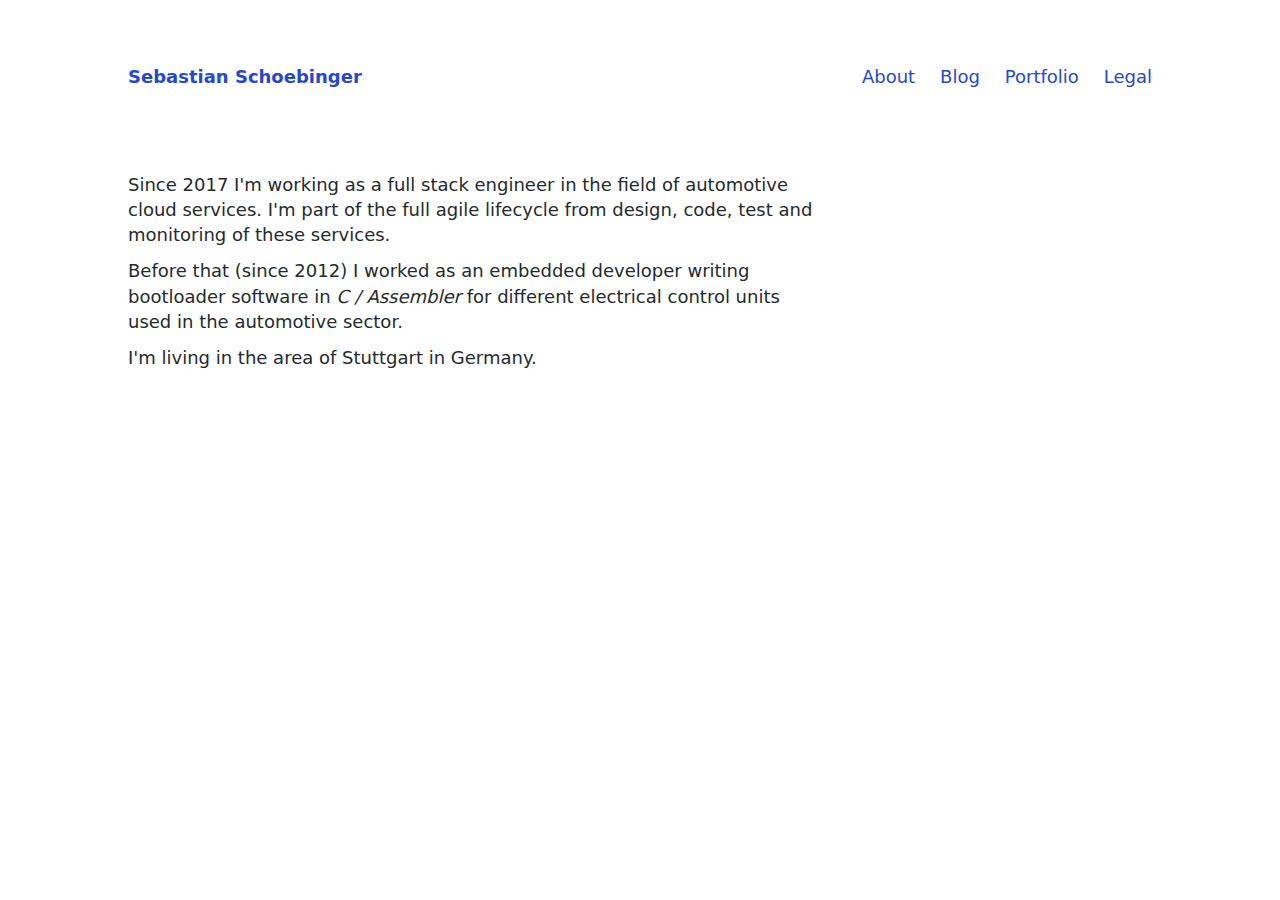
==== about/index.html @ b2d72a0e "init" ====
<!DOCTYPE html>
<!-- saved from url=(0014)about:internet -->
<html lang="en">
  <head>
    <meta http-equiv="Content-Type" content="text/html; charset=UTF-8" />

    <meta name="viewport" content="width=device-width,initial-scale=1" />

    <title>Sebastian Schoebinger</title>
    <meta
      name="description"
      content="Sebastian Schoebinger - Software Engineer"
    />

    <!-- Recommended minimum -->
    <meta property="og:title" content="Sebastian Schoebinger" />
    <meta
      property="og:description"
      content="Sebastian Schoebinger - Software Engineer"
    />
    <meta property="og:image" content="img/site-image.png" />
    <meta name="twitter:card" content="summary_large_image" />

    <!-- You could also inline the stylesheet -->
    <link rel="stylesheet" href="/css/style.css" />
  </head>
  <body>
    <header>
      <h1>
        <a href="/">Sebastian Schoebinger</a>
      </h1>
      <nav>
        <a href="/about">About</a>
        <a href="/">Blog</a>
        <a href="/portfolio">Portfolio</a>
        <a href="/impressum">Legal</a>
        <!-- <a href="#portfolio">Portfolio</a> -->
      </nav>
    </header>

    <main>
      <section id="home">
        <!-- HOME -->
        
<p>
  Since 2017 I'm working as a full stack engineer in the field of automotive
  cloud services. I'm part of the full agile lifecycle from design, code, test
  and monitoring of these services.
</p>
<p>
  Before that (since 2012) I worked as an embedded developer writing bootloader
  software in <em>C / Assembler</em> for different electrical control units used
  in the automotive sector.
</p>
<p>I'm living in the area of Stuttgart in Germany.</p>

      </section>
    </main>
  </body>
</html>
---- css/style.css ----
* {
  margin: 0;
  padding: 0;
  box-sizing: border-box;

  /* Color scheme */

  --textcolor: #242a2e;
  --bgcolor: #fff;
  --highlight: #2749c9;
}

@media (prefers-color-scheme: dark) {
  * {
    --textcolor: #dadada;
    --bgcolor: #161c21;
    --highlight: #ffc400;
  }
}

body {
  font-size: 18px;
  font-family: system-ui, sans-serif;
  line-height: 1.4;
  color: var(--textcolor);
  background: var(--bgcolor);
  position: relative;
  max-width: 64em; /* remove this for a full-width layout */
  margin: 0 auto; /* centers the layout */
}

/* ------- Sections ------- */

section {
  padding: calc(6em + 5vw) 5vw 8vw 5vw;
  /* ! Everything below is needed ! */
  display: none;
  position: absolute;
  top: 0;
  min-height: 100vh;
  width: 100%;
  background: var(--bgcolor);
}

section:target {
  /* Show section */
  display: block;
}

section#home {
  /* Show #home by default */
  display: block;
}

.flex-container {
  /* We first create a flex layout context */
  display: flex;

  /* Then we define the flow direction 
     and if we allow the items to wrap 
   * Remember this is the same as:
   * flex-direction: row;
   * flex-wrap: wrap;
   */
  flex-flow: row wrap;

  /* Then we define how is distributed the remaining space */
  justify-content: space-between;

  padding: 0;
  margin: 0;
}

.flex-header {
  /* We first create a flex layout context */
  display: flex;

  /* Then we define the flow direction 
     and if we allow the items to wrap 
   * Remember this is the same as:
   * flex-direction: row;
   * flex-wrap: wrap;
   */
  flex-flow: row wrap;

  /* Then we define how is distributed the remaining space */
  justify-content: center;

  padding: 0;
  margin: 0;
}

.flex-item {
  padding: 5px;
  width: auto;
  height: auto;
  /* text-align: center; */
}

/* ------- Header ------- */

header {
  padding: 5vw 5vw 0 5vw;
  display: flex;
  flex-wrap: wrap;
  position: absolute;
  width: 100%;
  z-index: 2;
}

header h1 {
  font-size: 1em;
  flex: 1; /* pushes nav to the right */
  white-space: nowrap;
  padding: 0 5vw 0.5em 0;
}

nav a:not(:last-of-type) {
  margin-right: 1.5vw;
}

/* ------- General ------- */

a {
  text-decoration: none;
  color: var(--highlight);
}

a:hover {
  border-bottom: 1px solid;
}

section h1 {
  font-size: 1em;
  margin: 0 0 1em 0;
}

h2,
h3,
h4 {
  font-size: 1em;
  font-weight: 600;
  margin: 1.6em 0 0.6em 0;
}

p,
ul,
ol,
article {
  max-width: 60ch; /* Limit line-length to 60 characters */
  margin-bottom: 0.6em;
}

ul li::marker {
  content: "\2022   ";
}

li {
  margin-bottom: 0.2em;
}

ul,
ol {
  padding-left: 2ch;
}

b,
strong {
  font-weight: 600;
}

small {
  font-size: 0.85em;
}

hr {
  height: 1px;
  border: 0;
  background: currentColor;
  opacity: 0.1;
  margin: 1.2em 0;
}

abbr {
  text-decoration: none;
}

abbr[title]:hover {
  opacity: 0.7;
  cursor: help;
}

blockquote {
  padding-left: 2ch;
  opacity: 0.7;
  margin-bottom: 0.6em;
  position: relative;
}

blockquote:before {
  content: "";
  position: absolute;
  left: 0;
  top: 0.3em;
  bottom: 0.3em;
  background: currentColor;
  width: 1px;
  opacity: 0.2;
}

img,
svg,
video,
audio {
  display: block;
  max-width: 100%;
  height: auto;
  fill: currentColor;
}

code,
textarea {
  font-family: ui-monospace, SF Mono, Menlo, Monaco, Andale Mono, monospace;
  font-size: 1em;
  opacity: 0.7;
}

a code {
  opacity: 1;
}

pre,
textarea {
  /* for code samples */
  font-size: 0.9em;
  color: inherit;
  line-height: inherit;
  padding: 0.6em 0.9em;
  margin: 0.8em 0 1em 0;
  position: relative;
  display: block;
  width: 100%;
  white-space: pre;
  border: 0;
  border-radius: 4px;
  background: rgba(255, 255, 100, 0.075);
  box-shadow: inset 1px 1px 0 rgba(0, 0, 0, 0.2),
    inset -1px -1px 0 rgba(0, 0, 0, 0.04);
}

/* Inline footnotes */

label {
  cursor: pointer;
  vertical-align: super;
  line-height: 1;
  font-size: 0.75em;
  padding-left: 0.1em;
}

label:hover {
  color: var(--highlight);
}

label:before {
  content: "[";
}
label:after {
  content: "]";
}

label + input,
label + input + small {
  display: none;
}

input:checked + small {
  display: block;
  padding: 0.8em 0 1em 2.5vw;
}

/* Figures */

figure {
  margin: 2em 0 1.5em 0;
}

figure figcaption {
  margin: 0.8em 0 0 0;
  font-size: 0.85em;
  opacity: 0.7;
}

/* Responsive video embeds */

figure.video {
  position: relative;
  padding-bottom: 56.25%; /* 16:9 */
  height: 0;
  overflow: hidden;
}

figure.video iframe,
figure.video object,
figure.video embed {
  position: absolute;
  top: 0;
  left: 0;
  width: 100%;
  height: 100%;
  border: 0;
  visibility: hidden; /* so loading="lazy" should work? */
}

section:target iframe {
  visibility: visible;
}

/* External links */

a[href*="//"]:after
{
  font-weight: 300;
  font-size: 0.85em;
  content: "\2197"; /* top right arrow: ↗ */
  color: var(--textcolor);
  opacity: 0.25;
}

a[href*="//"]:hover:after
{
  color: var(--highlight);
  opacity: 1;
}

/* File links */

a:before {
  font-size: 0.7em;
  margin-right: 0.4em;
}

/* Add more filetypes here if you want */

a[href$=".pdf"]:before {
  content: "PDF";
}
a[href$=".txt"]:before {
  content: "TXT";
}
a[href$=".mp3"]:before {
  content: "MP3";
}
a[href$=".zip"]:before {
  content: "ZIP";
}
a[href$=".rar"]:before {
  content: "RAR";
}
a[href$=".jpeg"]:before,
a[href$=".jpg"]:before,
a[href$=".gif"]:before,
a[href$=".png"]:before {
  content: "IMG";
}

/* ------- News ------- */

article + article {
  margin-top: 4.5em;
}

article h2 {
  font-weight: 700;
  margin: 0 0 1em 0;
}

article time {
  margin-left: 0.6em;
  font-size: 0.8em;
  font-weight: 400;
  opacity: 0.7;
}

/* ------- Images Grid ------- */

.grid {
  display: grid;
  grid-gap: 5vmin;
  grid-template-columns: repeat(
    auto-fill,
    minmax(150px, 1fr)
  ); /* 150px = minimum image size */
  grid-auto-flow: dense;
  padding: 2em 0;
}

.grid a {
  position: relative;
  border: 0;
}

.grid a:hover {
  transform: scale(0.975);
}

/* For a square ratio */
.grid a:before {
  content: "";
  display: block;
  padding-top: 100%;
}

.grid a img {
  position: absolute;
  top: 0;
  width: 100%;
  height: 100%;
  object-fit: contain;
}

/* ------- Slideshow ------- */

.slides {
  position: fixed;
  top: 0;
  left: 0;
  right: 0;
  height: 100vh;
  overflow-y: scroll;
  scroll-snap-type: y mandatory;
}

.slides figure {
  height: 100vh;
  padding: 0 5vw;
  margin: 0;
  display: grid;
  place-items: center;
  align-content: center;
  scroll-snap-align: center;
}

.slides figure img {
  max-height: 88vh; /* Adjust if needed */
}

.slides figure.cover {
  padding: 0;
}

.slides figure.cover img {
  max-height: none;
  position: absolute;
  z-index: -1;
  width: 100vw;
  height: 100vh;
  object-fit: cover;
}

/* ------- Lightbox ------- */

.lightbox {
  display: none;
  color: var(--textcolor);
}

.lightbox:target {
  position: fixed;
  top: 0;
  right: 0;
  bottom: 0;
  left: 0;
  display: grid;
  place-items: center;
  align-content: center;
  background: var(--bgcolor);
  border: 0;
  z-index: 3;
}

.lightbox img {
  max-height: 100vh;
  z-index: 4;
}

.lightbox:target:before {
  /* Loading spinner */
  content: "";
  height: 2em;
  width: 2em;
  animation: spin 0.8s infinite linear;
  border: 1px solid;
  border-right-color: transparent;
  border-radius: 50%;
  display: block;
  position: absolute;
  transform: translateX(-50%);
  opacity: 0.25;
}

@keyframes spin {
  0% {
    transform: rotate(0deg);
  }
  100% {
    transform: rotate(360deg);
  }
}

.lightbox:target:after {
  /* × to close */
  content: "\00D7";
  position: fixed;
  font-size: 2em;
  font-weight: 200;
  line-height: 0;
  top: 0.75em;
  right: 0.5em;
  z-index: 4;
}

/* ------- Smaller screens ------- */

@media only screen and (max-width: 680px) {
  body {
    font-size: 16px;
  }
}

@media only screen and (max-width: 540px) {
  nav {
    width: 100%;
  } /* Fix for older webkit versions */
}

/* ------- Print ------- */

@media print {
  nav,
  .lightbox:target:after {
    display: none;
  }

  article,
  figure,
  img {
    page-break-inside: avoid;
    break-inside: avoid;
  }

  /* Inline footnotes */

  label + input + small {
    display: inline;
  }
  label + input + small:before {
    content: "[";
  }
  label + input + small:after {
    content: "]";
  }

  /* Slides */

  .slides,
  .slides figure {
    position: relative;
    height: auto;
    padding: 0;
  }

  .slides figure img,
  .slides figure.cover img {
    max-height: auto;
    position: relative;
    z-index: 1;
    width: auto;
    height: 100vh;
    object-fit: contain;
  }
}
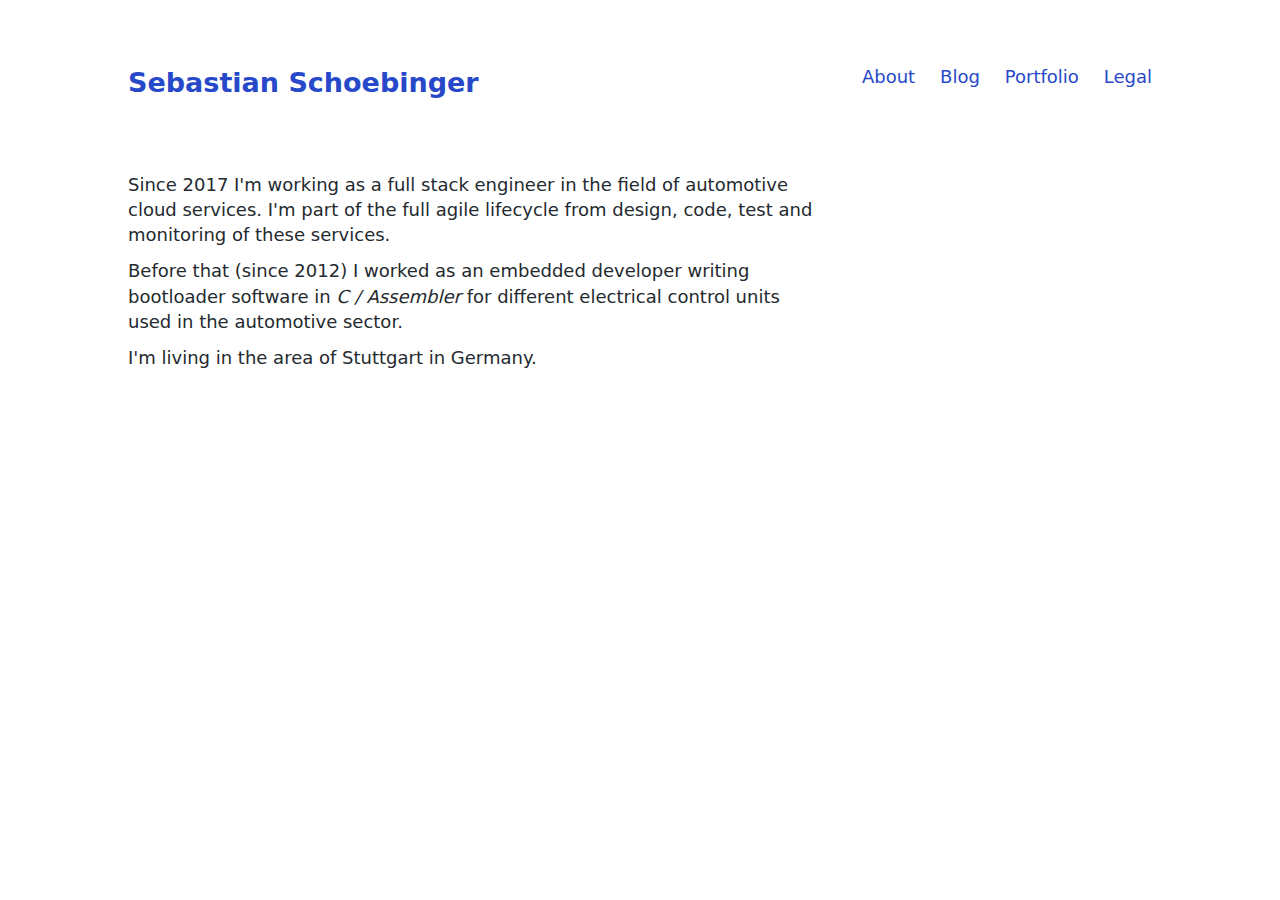
==== commit 38fb6836: "Deploy sschoebinger/sschoebinger.github.io to github.com/sschoebinger/sschoebinger.github.io.git:gh-" ====
--- a/about/index.html
+++ b/about/index.html
@@ -13,12 +13,13 @@
     />
 
     <!-- Recommended minimum -->
-    <meta property="og:title" content="Sebastian Schoebinger" />
+    <meta property="og:url" content="https://sschoebinger.github.io/about/" />
+    <meta property="og:title" content="About" />
     <meta
       property="og:description"
-      content="Sebastian Schoebinger - Software Engineer"
+      content="Some words about me"
     />
-    <meta property="og:image" content="img/site-image.png" />
+    <meta property="og:image" content="https://sschoebinger.github.io/img/site-image.png" />
     <meta name="twitter:card" content="summary_large_image" />
 
     <!-- You could also inline the stylesheet -->
--- a/css/style.css
+++ b/css/style.css
@@ -8,6 +8,7 @@
   --textcolor: #242a2e;
   --bgcolor: #fff;
   --highlight: #2749c9;
+  --boldtextcolor: #242a2e;
 }
 
 @media (prefers-color-scheme: dark) {
@@ -15,6 +16,7 @@
     --textcolor: #dadada;
     --bgcolor: #161c21;
     --highlight: #ffc400;
+    --boldtextcolor: #ffdf65;
   }
 }
 
@@ -109,7 +111,7 @@
 }
 
 header h1 {
-  font-size: 1em;
+  font-size: 1.5em;
   flex: 1; /* pushes nav to the right */
   white-space: nowrap;
   padding: 0 5vw 0.5em 0;
@@ -131,7 +133,7 @@
 }
 
 section h1 {
-  font-size: 1em;
+  font-size: 1.3em;
   margin: 0 0 1em 0;
 }
 
@@ -166,7 +168,8 @@
 
 b,
 strong {
-  font-weight: 600;
+  font-weight: 500;
+  color: var(--boldtextcolor);
 }
 
 small {
@@ -216,6 +219,17 @@
   max-width: 100%;
   height: auto;
   fill: currentColor;
+}
+
+.img {
+  padding: 5px;
+  border: solid 1px #efefef;
+}
+a:hover img {
+  border: solid 1px #ccc;
+  -moz-box-shadow: 1px 1px 5px #999;
+  -webkit-box-shadow: 1px 1px 5px #999;
+  box-shadow: 1px 1px 5px #999;
 }
 
 code,
